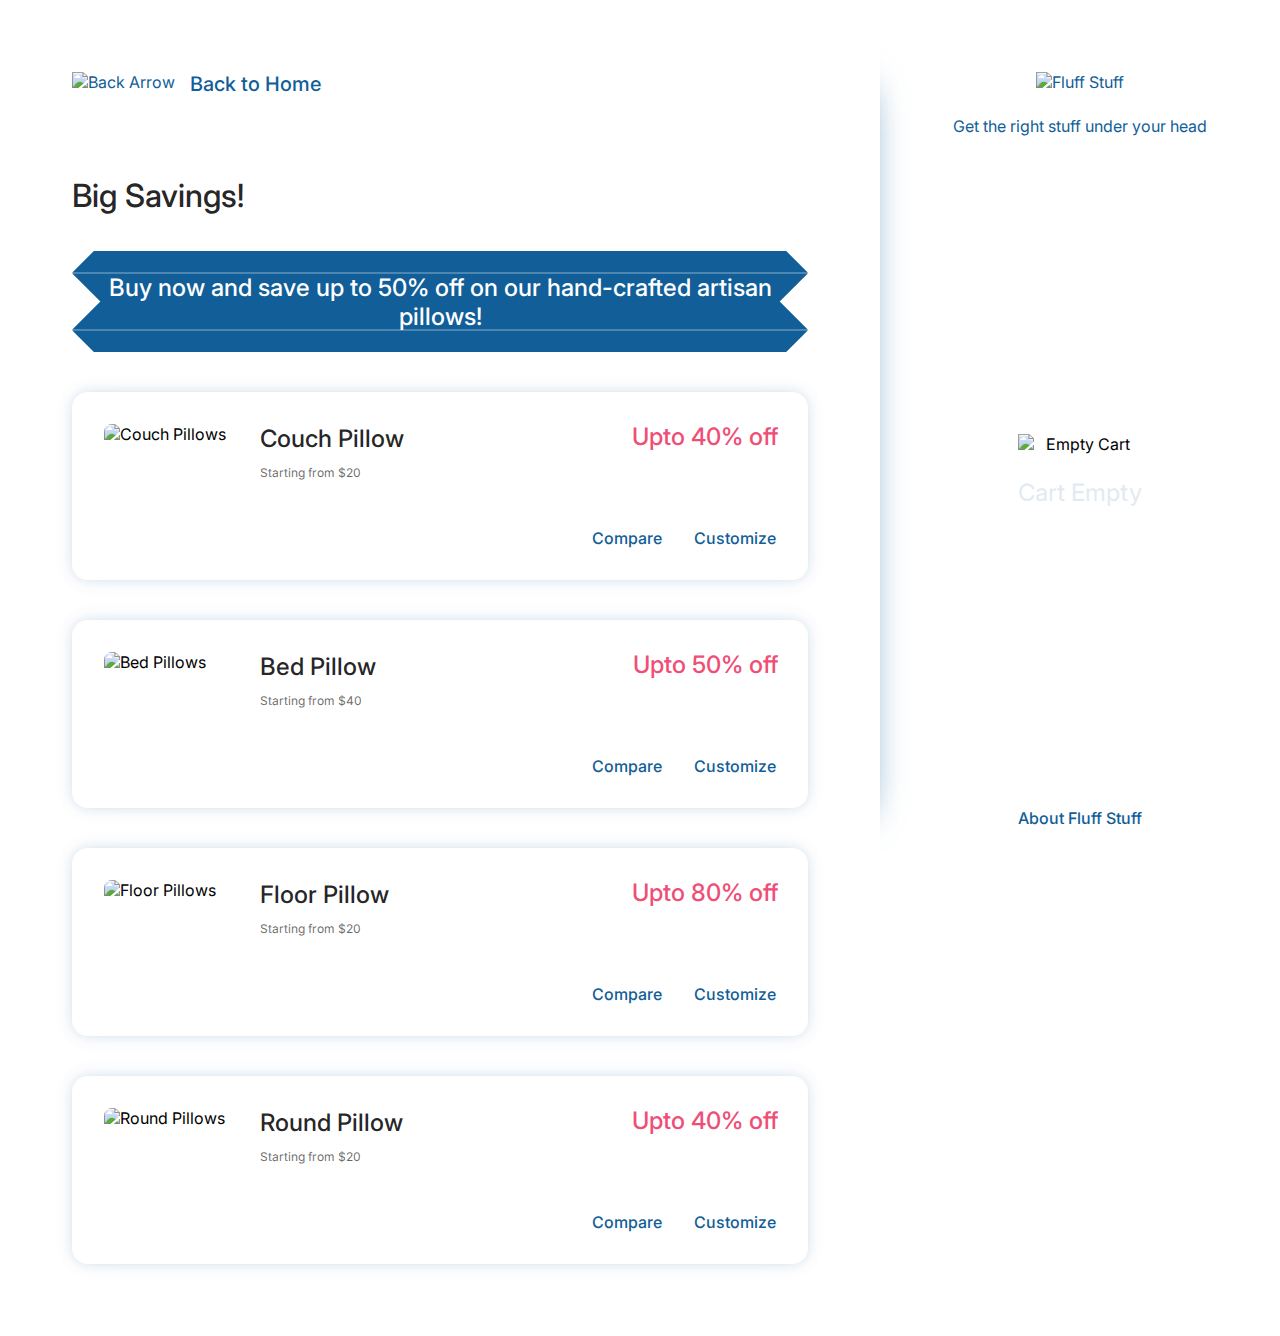
==== discounts.html @ 054d715f "Updated with all extra credit pages" ====
<!DOCTYPE html>
<html lang="en">
  <head>
    <meta charset="UTF-8" />
    <meta http-equiv="X-UA-Compatible" content="IE=edge" />
    <meta name="viewport" content="width=device-width, initial-scale=1.0" />
    <link rel="stylesheet" href="./styles/style.css" />
    <title>Fluff Stuff | Discounts</title>
  </head>
  <body>
    <!-- The wrapper for the whole page -->
    <div class="wrapper">
      <!-- The content of the product listing page -->
      <div class="product-listing-content">
        <a href="./index.html" class="back-link" aria-label="Link back to home"
          ><img src="./images/Back_Arrow.svg" alt="Back Arrow" />
          <p>Back to Home</p>
        </a>

        <h1 id="page-title">Big Savings!</h1>
        <div class="discount-banner">
          <p>
            Buy now and save up to 50% off on our hand-crafted artisan pillows!
          </p>
        </div>
        <!-- Content listing cards -->
        <div class="shadow-element"></div>
        <div class="discount-listing-block">
          <div class="discount-listing-card">
            <img
              class="discount-listing-image"
              src="./images/couch.jpg"
              alt="Couch Pillows"
            />
            <div class="product-info">
              <!-- The card image -->
              <h2 class="discount-card-title">Couch Pillow</h2>
              <!-- Card title and info-->
              <p class="discount-price">Starting from $20</p>
              <p class="discount-offer">Upto 40% off</p>
            </div>
            <div class="card-link">
              <a href="#" class="link" aria-label="Link to Compare Couch Pillow"
                >Compare</a
              >
              <a
                href="./product-details-couch.html"
                class="link"
                aria-label="Link to Customize Couch Pillow"
                >Customize</a
              >
            </div>
          </div>
          <div class="discount-listing-card">
            <img
              class="discount-listing-image"
              src="./images/bed.jpg"
              alt="Bed Pillows"
            />
            <div class="product-info">
              <!-- The card image -->
              <h2 class="discount-card-title">Bed Pillow</h2>
              <!-- Card title and info-->
              <p class="discount-price">Starting from $40</p>
              <p class="discount-offer">Upto 50% off</p>
            </div>
            <div class="card-link">
              <a href="#" class="link" aria-label="Link to Compare Couch Pillow"
                >Compare</a
              >
              <a
                href="./product-details-bed.html"
                class="link"
                aria-label="Link to Customize Couch Pillow"
                >Customize</a
              >
            </div>
          </div>
          <div class="discount-listing-card">
            <img
              class="discount-listing-image"
              src="./images/floor.jpg"
              alt="Floor Pillows"
            />
            <div class="product-info">
              <!-- The card image -->
              <h2 class="discount-card-title">Floor Pillow</h2>
              <!-- Card title and info-->
              <p class="discount-price">Starting from $20</p>
              <p class="discount-offer">Upto 80% off</p>
            </div>
            <div class="card-link">
              <a href="#" class="link" aria-label="Link to Compare Couch Pillow"
                >Compare</a
              >
              <a
                href="./product-details-floor.html"
                class="link"
                aria-label="Link to Customize Couch Pillow"
                >Customize</a
              >
            </div>
          </div>
          <div class="discount-listing-card">
            <img
              class="discount-listing-image"
              src="./images/round.jpg"
              alt="Round Pillows"
            />
            <div class="product-info">
              <!-- The card image -->
              <h2 class="discount-card-title">Round Pillow</h2>
              <!-- Card title and info-->
              <p class="discount-price">Starting from $20</p>
              <p class="discount-offer">Upto 40% off</p>
            </div>
            <div class="card-link">
              <a href="#" class="link" aria-label="Link to Compare Couch Pillow"
                >Compare</a
              >
              <a
                href="./product-details-round.html"
                class="link"
                aria-label="Link to Customize Couch Pillow"
                >Customize</a
              >
            </div>
          </div>
        </div>
      </div>
      <!-- The global navigation -->
      <nav>
        <div class="header">
          <a href="./index.html" aria-label="Link to Home"
            ><div id="logo">
              <img src="./images/Logo.svg" alt="Fluff Stuff" /></div
          ></a>
          <p id="sub-title">Get the right stuff under your head</p>
        </div>
        <div class="cart">
          <img src="./images/Cart.svg" alt="Empty Cart" />
          <h2 id="cart-status">Cart Empty</h2>
        </div>
        <div class="about-section">
          <a href="./about.html" class="link" aria-label="Link to About Page"
            >About Fluff Stuff</a
          >
        </div>
      </nav>
    </div>
  </body>
</html>
---- styles/style.css ----
/* Importing font */
@import url("https://fonts.googleapis.com/css2?family=Inter:wght@400;500;600;700;900&display=swap");

/* Variable declaration for colors */
:root {
  --primary-blue: #115e98;
  --text-white: #ffffff;
  --text-peach: #ffd3d5;
  --text-black: rgba(0, 0, 0, 0.87);
  --text-gray: rgba(0, 0, 0, 0.6);
  --light-blue: rgba(17, 94, 152, 0.12);
  --mid-blue: rgba(17, 94, 152, 0.4);
  --light-gray: rgba(0, 0, 0, 0.12);
  --text-red: #ef4e76;
}

/* Setting global margin, padding and box-sizing */
* {
  margin: 0;
  padding: 0;
  box-sizing: border-box;
  font-family: Inter;
}

/* Setting global anchor tag styling */
a,
a:hover,
a:visited {
  color: var(--primary-blue);
  text-decoration: none;
}

/* Centering the page */
body {
  display: grid;
  place-content: center;
}

/* Styling the main wrapper for the page */
.wrapper {
  width: 100vw;
  height: 100vh;
  max-width: 1440px;
  display: grid;
  grid:
    "content nav" 100% /
    auto 25em;
}

/* Styling the layout of the home page content */
.home-content {
  grid-area: content;
  padding: 4.5em 0 4.5em 4.5em;
  display: grid;
  grid:
    "banner" 1fr
    "products" auto/
    100%;
}

/* Styling the main discount banner */
.banner {
  grid-area: banner;
  margin-bottom: 2em;
  position: relative;
  border-radius: 1em;
  padding: 16px;
  transition: transform 0.4s;
  box-shadow: 0px 0px 30px rgba(17, 94, 152, 0.03),
    0px 0px 20px rgba(17, 94, 152, 0.06), 0px 0px 10px rgba(17, 94, 152, 0.12);
}

.banner:hover {
  transform: translate(0, -8px);
}

.banner img {
  width: 100%;
  height: 100%;
  object-fit: cover;
  border-radius: 0.5em;
}

.banner-white-text {
  color: var(--text-white);
  font-weight: 500;
  font-size: 40px;
  position: absolute;
}

#banner-1 {
  left: 54%;
  top: 36%;
}

#banner-3 {
  left: 72%;
  top: 82%;
}

#banner-3 span {
  font-size: 24px;
  font-weight: 700;
  color: var(--text-peach);
  margin-left: 6px;
  vertical-align: text-top;
}

.disclaimer {
  font-size: 12px;
  position: absolute;
  color: var(--text-peach);
  bottom: 2em;
  left: 2em;
}

.banner-2 {
  color: var(--text-peach);
  font-weight: 400;
  font-size: 144px;
  position: absolute;
  left: 56.5%;
  top: 53.25%;
}

.banner-2 span {
  font-size: 48px;
}

#banner-2-outline {
  color: transparent;
  -webkit-text-stroke: 2px var(--primary-blue);
  font-weight: 400;
  font-size: 144px;
  position: absolute;
  transform: translate(8px, 8px);
}

/* Styling the products section of the home page */
.products {
  background-color: white;
  grid-area: products;
  display: grid;
  grid-auto-flow: column;
  grid-template-columns: 1fr 1fr 222px;
  width: 100%;
  position: relative;
}

.product-card {
  display: grid;
  grid:
    "image" 200px
    "label" 4.5em/
    100%;
  border-radius: 1em;
  padding: 16px 16px 0 16px;
  margin-right: 32px;
  transition: transform 0.4s;
  box-shadow: 0px 0px 30px rgba(17, 94, 152, 0.03),
    0px 0px 20px rgba(17, 94, 152, 0.06), 0px 0px 10px rgba(17, 94, 152, 0.12);
}

.product-card:hover {
  transform: translate(0, -8px);
}

.see-all {
  width: 222px;
  margin-right: 0;
}

.product-card .label {
  grid-area: label;
  display: grid;
  grid-auto-flow: column;
  grid-template-columns: 1fr auto;
  width: 100%;
}

.product-card .label h1 {
  font-weight: 500;
  color: var(--text-black);
  font-size: 20px;
  place-self: center start;
}

.product-card .label p {
  color: var(--text-gray);
  font-size: 0.875em;
  place-self: center end;
}

.see-all .label h1 {
  place-self: center end;
  color: var(--primary-blue);
}
.see-all .label img {
  place-self: center end;
  width: 24px;
  margin-left: 12px;
}

.product-image {
  grid-area: image;
  width: 100%;
  height: 100%;
  object-fit: cover;
  object-position: top;
  max-height: 240px;
  border-radius: 8px;
}

/* Styling the nav */
nav {
  grid-area: nav;
  display: grid;
  grid:
    "header" 12.5em
    "cart" 1fr
    "about" 10em/
    100%;
  padding-top: 4.5em;
  padding-bottom: 4.5em;
}

.header {
  grid-area: header;
  display: grid;
  place-content: start center;
  text-align: center;
}

#sub-title {
  margin-top: 1.5em;
  font-family: Inter;
  font-size: 1em;
  color: var(--primary-blue);
}

#logo {
  transition: transform 0.4s;
}
#logo:hover {
  transform: scale(1.05);
}

.cart {
  display: grid;
  place-content: center;
  text-align: center;
}

.cart img {
  left: 50%;
  position: relative;
  transform: translate(-50%);
}

#cart-status {
  font-weight: 500;
  font-size: 1.5em;
  color: var(--light-blue);
  position: relative;
  margin-top: 1em;
}

.about-section {
  grid-area: about;
  display: grid;
  place-content: end center;
}

/* Styling the links, hover and visited states */
.link {
  font-family: Inter;
  font-weight: 500;
  font-size: 1em;
}

.link:visited {
  color: var(--primary-blue);
}

.link:hover {
  text-decoration: underline;
}

.back-link {
  display: grid;
  place-content: center start;
  grid-auto-flow: column;
}

.back-link:hover {
  text-decoration: underline;
}

.back-link p {
  color: var(--primary-blue);
  padding-left: 0.75em;
  font-size: 1.25em;
  font-weight: 500;
}

/* Stylingthe page title */
#page-title {
  font-weight: 500;
  font-size: 2em;
  color: var(--text-black);
  padding-top: 2.5em;
}

/* Layout and styling of the internal pages */
.product-listing-content,
.product-details-content,
.details-listing-card {
  background-color: #fff;
  height: 100%;
  position: relative;
  grid-area: content;
  padding: 4.5em 4.5em 4.5em 4.5em;
}

.shadow-element {
  background-color: var(--primary-blue);
  position: absolute;
  right: 2%;
  top: 10%;
  width: 40px;
  height: 80%;
  filter: blur(20px);
  z-index: -1;
}

/* Styling the product listing layout */
.product-listing-block {
  display: grid;
  grid-template-columns: 1fr 1fr;
  grid-template-rows: 1fr 1fr;
  grid-gap: 2em;
  padding-top: 3em;
}

.product-listing-card {
  background-color: #fff;
  padding: 2em;
  box-shadow: 0px 0px 30px rgba(17, 94, 152, 0.03),
    0px 0px 20px rgba(17, 94, 152, 0.06), 0px 0px 10px rgba(17, 94, 152, 0.12);
  border-radius: 1em;
  display: grid;
  grid:
    "image info" 2fr
    "buttons buttons" 1fr /
    auto 50%;
  grid-column-gap: 1em;
}

.card-title {
  grid-area: info;
  font-weight: 500;
  font-size: 1.5em;
  color: var(--text-black);
}

.product-price {
  grid-area: info;
  font-size: 0.875em;
  color: var(--text-gray);
  padding-top: 0.75em;
}

.product-content {
  grid-area: info;
  color: var(--text-gray);
  font-size: 0.75em;
  letter-spacing: 0.02em;
  padding-top: 2em;
}

.product-listing-image {
  width: 155px;
  height: 155px;
  grid-area: image;
  border-radius: 0.5em;
}

.card-link {
  grid-area: buttons;
  display: grid;
  grid-auto-flow: column;
  grid-column-gap: 2em;
  place-content: end;
  width: 100%;
  height: 100%;
  font-weight: 500;
}

/* Styling the product details page */
.breadcrumbs {
  display: grid;
  grid-auto-flow: column;
  place-content: start;
  font-size: 1.25em;
  margin-top: 2em;
}

.breadcrumbs p {
  padding: 0 0.75em 0 0.75em;
}

#details-title {
  font-weight: 500;
  font-size: 2em;
  color: var(--text-black);
  margin: 0.5em 0 1em 0;
}

.details-container {
  position: relative;
  display: grid;
  grid:
    "data options" 1fr /
    auto 50%;
  grid-column-gap: 4.5em;
}

/* Styling the product details */
.details-data {
  grid-area: data;
  display: grid;
  grid:
    "image" auto
    "data" 1fr/
    100%;
}

.details-options {
  grid-area: options;
}

.details-image {
  grid-area: image;
  max-width: 365px;
  border-radius: 0.5em;
}

.details-content {
  grid-area: data;
  margin-top: 3em;
  font-size: 14px;
  color: var(--text-gray);
  letter-spacing: 0.02em;
}

.details-color h2,
.details-size h2,
.details-quantity h2 {
  font-weight: 500;
  font-size: 1.25em;
  line-height: 28px;
  letter-spacing: 0.02em;
}

.details-size h2,
.details-quantity h2 {
  margin-top: 2em;
}

/* Styling the color customization settings */
.color-options {
  grid-area: options;
}

.container {
  position: relative;
  width: 320px;
  height: 56px;
  margin-top: 0.75em;
}

.container input {
  position: absolute;
  opacity: 0;
  width: 0;
  height: 0;
}

label {
  display: grid;
  grid-auto-flow: column;
  place-content: center start;
  position: absolute;
  width: 100%;
  height: 100%;
  padding: 0.5em;
  border: 2px solid var(--light-gray);
  border-radius: 1em;
  cursor: pointer;
  transition: border 0.1s;
}

label span {
  padding-top: 6px;
}

.container input:checked + label {
  border: 2px solid var(--primary-blue);
  background-color: var(--light-blue);
}

.container input:hover + label {
  border: 2px solid var(--mid-blue);
}

.colorbox {
  height: 2em;
  width: 2em;
  border-radius: 0.5em;
  margin-right: 0.75em;
}

.afterschool {
  background-color: #f2b926;
}

.morninghaze {
  background-color: #e3f6f4;
}

.cozydenim {
  background-color: #6977bf;
}

.rainyday {
  background-color: #887d7d;
}

/* Styling the size options */
.size-options {
  width: fit-content;
  display: grid;
  grid-auto-flow: column;
}

.size-container {
  width: 130px;
  height: 124px;
  margin-right: 1em;
}

.size-label {
  display: block;
  width: 125px;
  padding: 0.5em 1em 0.5em 1em;
}

.size-label .size-title {
  display: block;
  padding-bottom: 0.5em;
  font-weight: 500;
  font-size: 1em;
}

/* Styling the quantity unit */
.quantity-unit {
  display: grid;
  grid-auto-flow: column;
  grid-gap: 2em;
  width: fit-content;
  margin-top: 0.75em;
}

.quantity-unit button {
  padding: 1em 1.3em 1em 1.3em;
  font-size: 1.5em;
  font-weight: 800;
  background-color: var(--primary-blue);
  color: white;
  border-radius: 100%;
  border: none;
}

.decrease {
  opacity: 0.3;
}

.increase {
  cursor: pointer;
  transition: transform 0.2s;
}

.increase:hover {
  transform: scale(1.1);
}

.increase:active {
  background-color: var(--mid-blue);
}

.quantity-unit h1 {
  padding: 20px 32px 14px 32px;
  border: 1px solid var(--light-gray);
  border-radius: 0.5em;
}

/* Styling the add to cart unit */
.add-to-cart {
  position: absolute;
  z-index: 1;
  display: grid;
  right: 0;
  transform: translate(50%);
  top: 38%;
}

#add-to-cart-text {
  background-color: var(--text-gray);
  font-weight: 500;
  font-size: 1.25em;
  text-align: center;
  padding: 1em 2em 1em 2em;
  color: white;
  border-radius: 1em;
  border: 1px solid var(--primary-blue);
  backdrop-filter: blur(10px);
  line-height: 2;
}

.add-to-cart button {
  background-color: var(--primary-blue);
  width: fit-content;
  place-self: center;
  padding: 2em;
  width: 8em;
  height: 8em;
  transform: translate(0, -1em);
  border-radius: 100%;
  transition: transform 0.2s;
  border: none;
  transform-origin: 50% 140%;
  cursor: pointer;
}

.add-to-cart button:hover {
  transform: scale(1.1);
}

.add-to-card button:active {
  background-color: var(--mid-blue);
  border: 20px solid blue;
}

.add-to-cart input {
  margin: 1em;
  width: 8em;
  text-align: center;
  border-radius: 1em;
  font-size: 1em;
  padding: 1em;
}

.add-to-cart input::-webkit-inner-spin-button {
  -webkit-appearance: none;
  margin: 0;
}

.add-to-cart input:focus {
  outline: none;
}

.about-modal {
  position: fixed;
  width: 100vw;
  height: 100vh;
  top: 0;
  left: 0;
  z-index: 2;
  background: rgba(17, 94, 152, 0.3);
  backdrop-filter: blur(40px);
  place-content: center;
  display: grid;
}

.about-card {
  position: relative;
  background-color: white;
  border-radius: 1em;
  box-shadow: 0px 0px 30px rgba(17, 94, 152, 0.03),
    0px 0px 20px rgba(17, 94, 152, 0.06), 0px 0px 10px rgba(17, 94, 152, 0.12);
  width: 65em;
  padding: 4.5em;
  display: grid;
  grid:
    "text map" 1fr /
    auto 1fr;
  grid-gap: 4.5em;
}

.about-data {
  grid-area: text;
}

.about-data h1 {
  font-weight: 500;
  font-size: 2em;
  color: var(--primary-blue);
}

.about-location {
  display: grid;
  grid-auto-flow: column;
  place-content: start;
  margin-top: 0.75em;
}

.about-location p {
  margin-left: 0.5em;
  font-family: Inter;
  font-weight: 500;
  font-size: 1em;
  color: var(--primary-blue);
}

.about-textblock {
  font-size: 0.875em;
  line-height: 140%;
  margin-top: 3em;
}

.map {
  grid-area: map;
}

.close-modal {
  position: absolute;
  top: 1.5em;
  right: 1.5em;
}

.discount-listing-card {
  background-color: #fff;
  padding: 2em;
  box-shadow: 0px 0px 30px rgba(17, 94, 152, 0.03),
    0px 0px 20px rgba(17, 94, 152, 0.06), 0px 0px 10px rgba(17, 94, 152, 0.12);
  border-radius: 1em;
  display: grid;
  grid:
    "image info" 2fr
    "image buttons" 1fr /
    auto 1fr;
  grid-column-gap: 2em;
  place-content: start;
  position: relative;
  margin-top: 2.5em;
}

.discount-card-title {
  font-weight: 500;
  font-size: 1.5em;
  color: var(--text-black);
}

.discount-price {
  font-size: 0.75em;
  color: var(--text-gray);
  margin-top: 1em;
}

.discount-offer {
  font-weight: 500;
  font-size: 1.5em;
  color: var(--text-red);
  position: absolute;
  right: 1.25em;
  top: 1.25em;
}

.discount-banner {
  /* background-color: var(--primary-blue); */
  padding: 0.9em;
  color: white;
  font-size: 1.5em;
  font-weight: 500;
  margin-top: 1.5em;
  text-align: center;
  background-image: url("../images/discount-banner.svg");
  background-size: contain;
  background-position: center;
  background-repeat: none;
}

.discount-listing-image {
  width: 124px;
  height: 124px;
  grid-area: image;
  border-radius: 0.5em;
}

.discount-listing-block {
  padding-bottom: 4.5em;
}
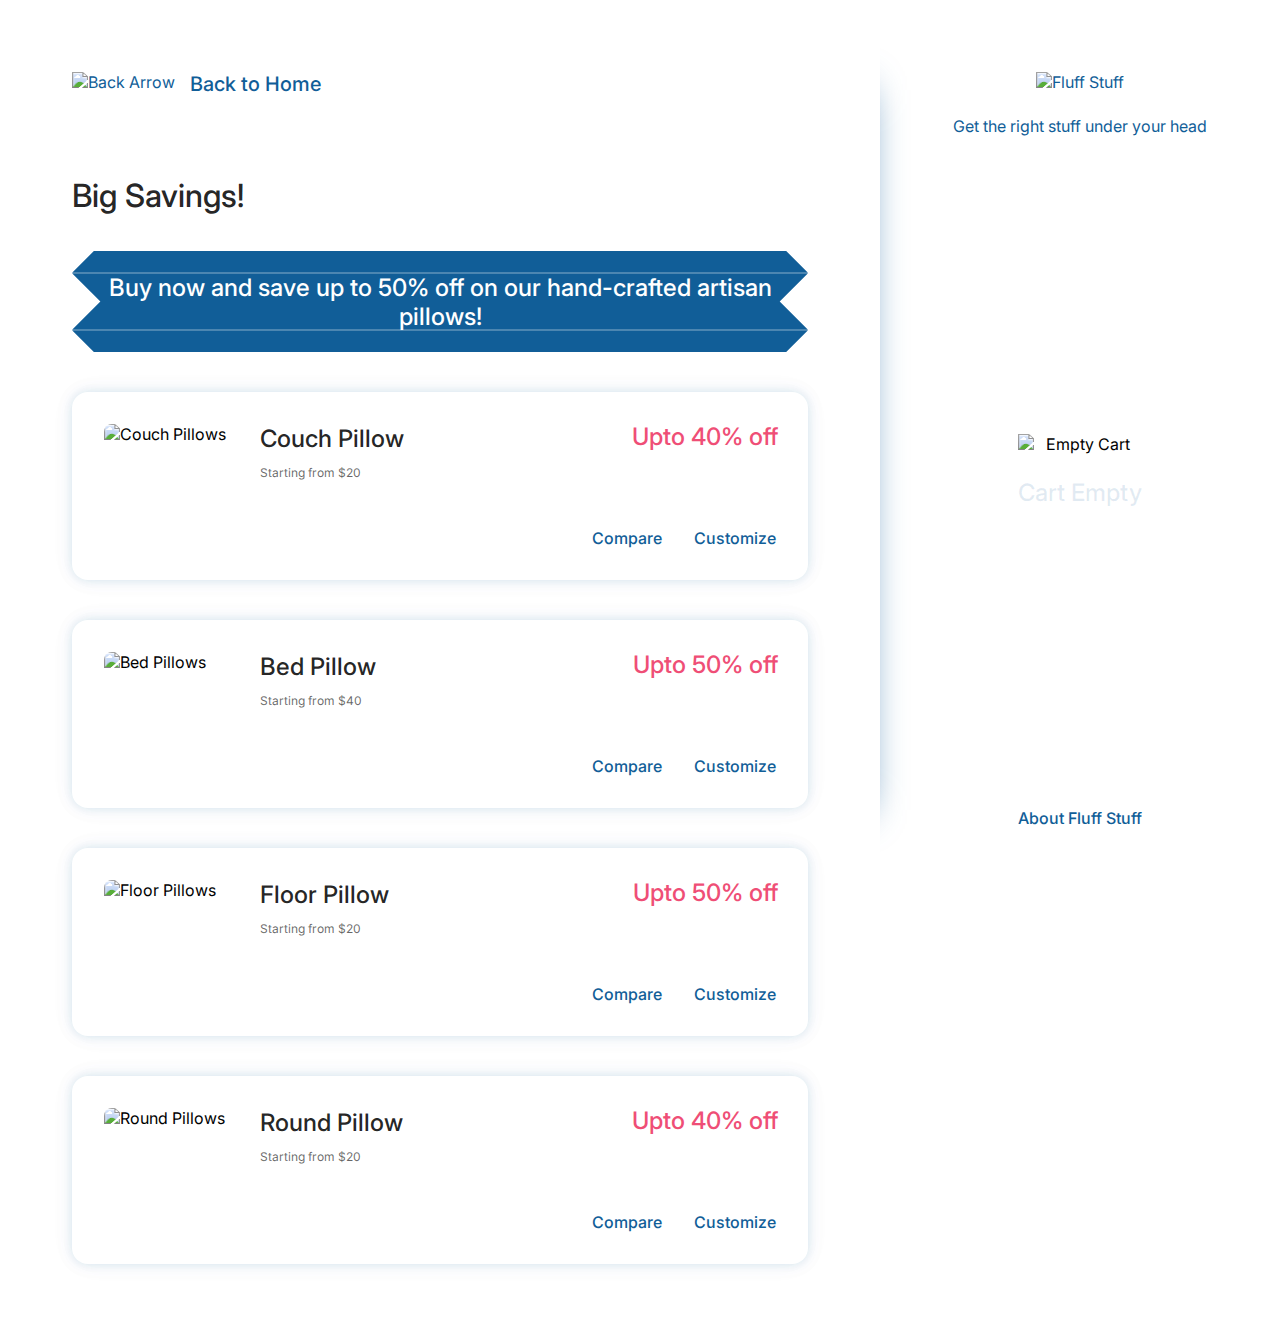
==== commit 78332fab: "Added reflection file" ====
--- a/discounts.html
+++ b/discounts.html
@@ -87,7 +87,7 @@
               <h2 class="discount-card-title">Floor Pillow</h2>
               <!-- Card title and info-->
               <p class="discount-price">Starting from $20</p>
-              <p class="discount-offer">Upto 80% off</p>
+              <p class="discount-offer">Upto 50% off</p>
             </div>
             <div class="card-link">
               <a href="#" class="link" aria-label="Link to Compare Couch Pillow"
